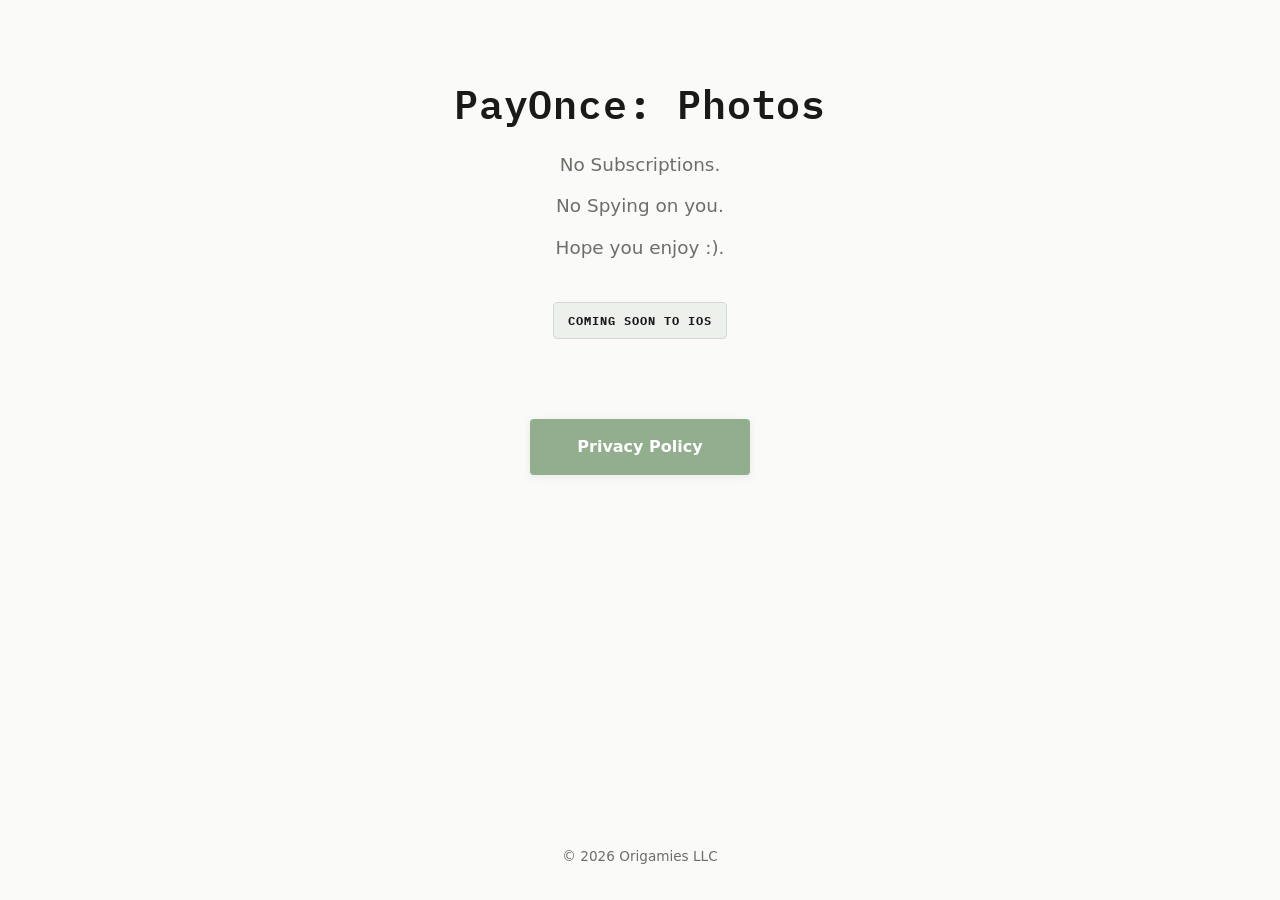
==== index.html @ 7828c0db "Cache-bust stylesheet Co-Authored-By: Claude Fable 5.1 <noreply@anthropic.com> Claude-Session: https" ====
<!DOCTYPE html>
<html lang="en">
<head>
  <meta charset="UTF-8">
  <meta name="viewport" content="width=device-width, initial-scale=1.0">
  <title>PayOnce: Photos</title>
  <meta name="description" content="PayOnce: Photos. No subscriptions. No spying on you. Coming soon to iOS.">
  <link rel="preconnect" href="https://fonts.googleapis.com">
  <link rel="preconnect" href="https://fonts.gstatic.com" crossorigin>
  <link href="https://fonts.googleapis.com/css2?family=IBM+Plex+Mono:wght@400;500;600&display=swap" rel="stylesheet">
  <link rel="stylesheet" href="styles.css?v=3">
</head>
<body>

  <main>
    <section class="hero">
      <div class="container">
        <h1>PayOnce: Photos</h1>
        <div class="lines">
          <p>No Subscriptions.</p>
          <p>No Spying on you.</p>
          <p>Hope you enjoy :).</p>
        </div>
        <span class="coming-soon">Coming soon to iOS</span>
      </div>
    </section>

    <section class="container">
      <div class="link-cards">
        <a href="privacy.html" class="link-card">Privacy Policy</a>
      </div>
    </section>
  </main>

  <footer class="site-footer">
    <div class="container">
      &copy; 2026 Origamies LLC
    </div>
  </footer>

</body>
</html>
---- styles.css ----
/* ===== Reset & Base ===== */
*,
*::before,
*::after {
  margin: 0;
  padding: 0;
  box-sizing: border-box;
}

:root {
  --bg: #FAFAF8;          /* off-white — page background (matches app) */
  --surface: #F2F2EE;     /* soft surface */
  --sage: #93AE8F;        /* brand / buttons (matches app) */
  --sage-dark: #7E9A7A;   /* hover */
  --sage-pale: #EDF1EC;   /* pill background */
  --ink: #1A1A18;         /* headings / primary text */
  --ink-soft: #3B3B36;    /* body text */
  --muted: #6E6E68;       /* secondary text */
  --border: #D8D8D3;      /* subtle border */
}

:root {
  --mono: "IBM Plex Mono", ui-monospace, "SF Mono", Menlo, monospace; /* app font */
}

html {
  font-size: 16px;
}

body {
  font-family: -apple-system, BlinkMacSystemFont, "SF Pro Text", "SF Pro Display", system-ui, sans-serif;
  background-color: var(--bg);
  color: var(--ink-soft);
  line-height: 1.6;
  min-height: 100vh;
  display: flex;
  flex-direction: column;
  -webkit-font-smoothing: antialiased;
}

a {
  color: var(--ink);
  text-decoration: none;
}

img {
  max-width: 100%;
  height: auto;
}

/* ===== Layout ===== */
.container {
  max-width: 640px;
  margin: 0 auto;
  padding: 0 1.5rem;
  width: 100%;
}

main {
  flex: 1;
}

/* ===== Header (inner pages) ===== */
.site-header {
  padding: 1.25rem 0;
}

.back-link {
  font-size: 0.95rem;
  font-weight: 500;
  display: inline-flex;
  align-items: center;
  gap: 0.35rem;
  transition: opacity 0.2s;
}

.back-link:hover {
  opacity: 0.7;
}

/* ===== Hero ===== */
.hero {
  text-align: center;
  padding: 5rem 0 2.5rem;
}

.hero h1 {
  font-family: var(--mono);
  font-size: 2.5rem;
  font-weight: 600;
  letter-spacing: 0.02em;
  line-height: 1.15;
  margin-bottom: 1.5rem;
  color: var(--ink);
}

.hero .lines {
  max-width: 34rem;
  margin: 0 auto 2.5rem;
}

.hero .lines p {
  font-size: 1.15rem;
  color: var(--muted);
  margin-bottom: 0.75rem;
}

.hero .lines p:last-child {
  margin-bottom: 0;
}

.coming-soon {
  display: inline-block;
  font-family: var(--mono);
  font-size: 0.78rem;
  font-weight: 700;
  color: var(--ink);
  background: var(--sage-pale);
  border: 1.5px solid var(--border);
  letter-spacing: 0.08em;
  text-transform: uppercase;
  padding: 0.45rem 0.9rem;
  border-radius: 4px;
}

/* ===== Link Cards ===== */
.link-cards {
  display: flex;
  justify-content: center;
  padding: 2.5rem 0 3rem;
}

.link-card {
  display: inline-flex;
  align-items: center;
  justify-content: center;
  min-width: 220px;
  padding: 0.95rem 1.5rem;
  border-radius: 4px;
  background: var(--sage);
  color: #fff;
  font-weight: 600;
  font-size: 1rem;
  box-shadow: 0 2px 8px rgba(26, 26, 24, 0.08);
  transition: background 0.2s, box-shadow 0.2s, transform 0.15s;
}

.link-card:hover {
  background: var(--sage-dark);
  box-shadow: 0 6px 18px rgba(26, 26, 24, 0.14);
  transform: translateY(-2px);
}

/* ===== Content Pages ===== */
.page-content {
  padding: 2rem 0 4rem;
}

.page-content h1 {
  font-family: var(--mono);
  font-size: 2rem;
  font-weight: 800;
  letter-spacing: -0.02em;
  margin-bottom: 0.5rem;
  color: var(--ink);
}

.placeholder {
  font-size: 1.15rem;
  color: var(--muted);
  padding: 1rem 0 3rem;
}

/* ===== Footer ===== */
.site-footer {
  padding: 2rem 0;
  text-align: center;
  font-size: 0.85rem;
  color: var(--muted);
}

/* ===== Mobile ===== */
@media (max-width: 480px) {
  .hero {
    padding: 3.5rem 0 2rem;
  }
  .hero h1 {
    font-size: 1.85rem;
  }
  .hero .lines p {
    font-size: 1.05rem;
  }
  .link-card {
    width: 100%;
  }
}
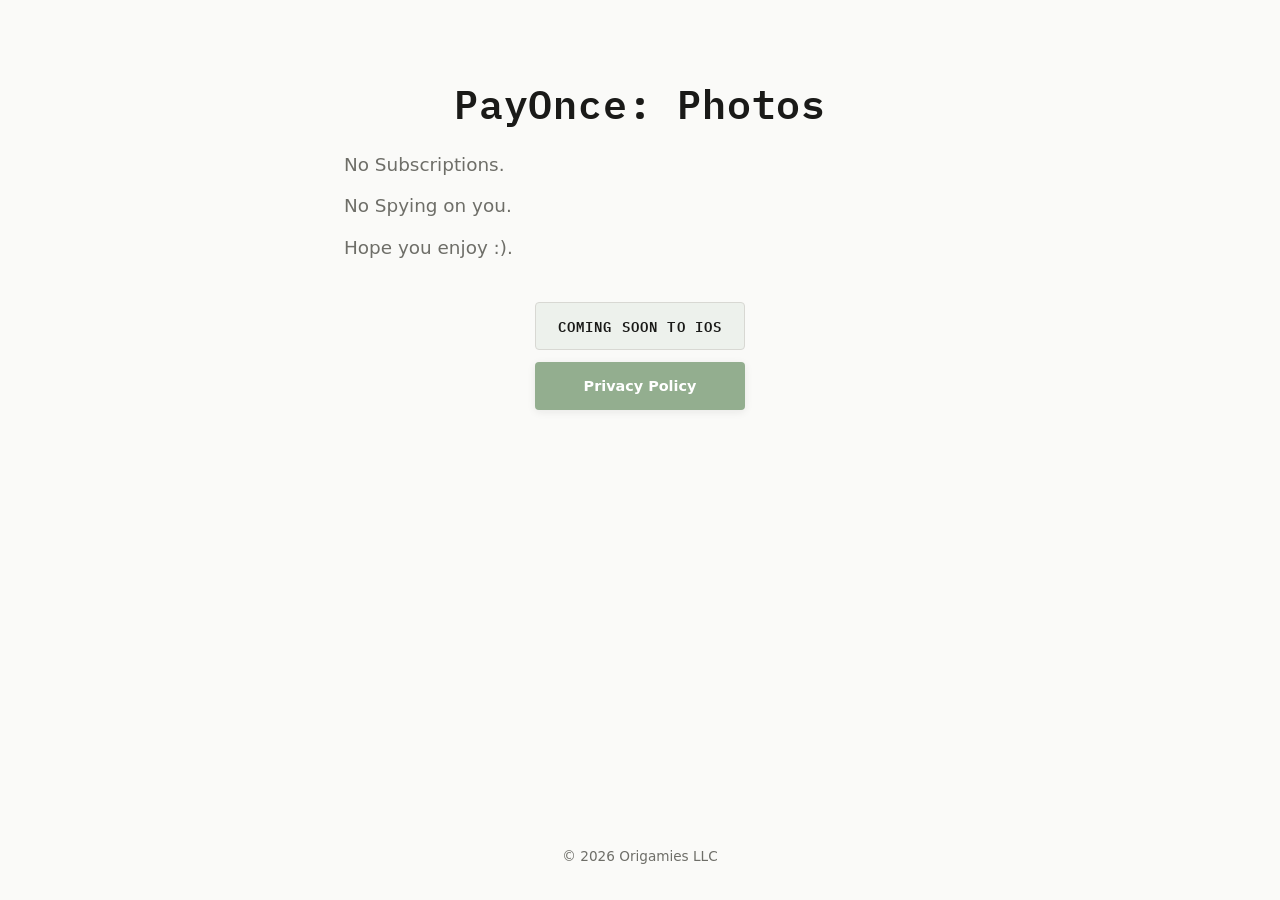
==== commit ad42a56a: "Left-align copy, stack both buttons at one shared size Co-Authored-By: Claude Fable 5.1 <noreply@ant" ====
--- a/index.html
+++ b/index.html
@@ -8,7 +8,7 @@
   <link rel="preconnect" href="https://fonts.googleapis.com">
   <link rel="preconnect" href="https://fonts.gstatic.com" crossorigin>
   <link href="https://fonts.googleapis.com/css2?family=IBM+Plex+Mono:wght@400;500;600&display=swap" rel="stylesheet">
-  <link rel="stylesheet" href="styles.css?v=3">
+  <link rel="stylesheet" href="styles.css?v=4">
 </head>
 <body>
 
@@ -21,13 +21,10 @@
           <p>No Spying on you.</p>
           <p>Hope you enjoy :).</p>
         </div>
-        <span class="coming-soon">Coming soon to iOS</span>
-      </div>
-    </section>
-
-    <section class="container">
-      <div class="link-cards">
-        <a href="privacy.html" class="link-card">Privacy Policy</a>
+        <div class="stack">
+          <span class="btn coming-soon">Coming soon to iOS</span>
+          <a href="privacy.html" class="btn link-card">Privacy Policy</a>
+        </div>
       </div>
     </section>
   </main>
--- a/styles.css
+++ b/styles.css
@@ -17,9 +17,6 @@
   --ink-soft: #3B3B36;    /* body text */
   --muted: #6E6E68;       /* secondary text */
   --border: #D8D8D3;      /* subtle border */
-}
-
-:root {
   --mono: "IBM Plex Mono", ui-monospace, "SF Mono", Menlo, monospace; /* app font */
 }
 
@@ -81,7 +78,7 @@
 /* ===== Hero ===== */
 .hero {
   text-align: center;
-  padding: 5rem 0 2.5rem;
+  padding: 5rem 0 3rem;
 }
 
 .hero h1 {
@@ -95,8 +92,8 @@
 }
 
 .hero .lines {
-  max-width: 34rem;
-  margin: 0 auto 2.5rem;
+  text-align: left;
+  margin-bottom: 2.5rem;
 }
 
 .hero .lines p {
@@ -109,38 +106,40 @@
   margin-bottom: 0;
 }
 
+/* ===== Button stack ===== */
+.stack {
+  display: flex;
+  flex-direction: column;
+  align-items: center;
+  gap: 0.75rem;
+}
+
+.btn {
+  display: inline-flex;
+  align-items: center;
+  justify-content: center;
+  width: 210px;
+  height: 48px;
+  padding: 0 1.25rem;
+  border-radius: 4px;
+  font-size: 0.9rem;
+  line-height: 1;
+}
+
 .coming-soon {
-  display: inline-block;
   font-family: var(--mono);
-  font-size: 0.78rem;
-  font-weight: 700;
+  font-weight: 600;
   color: var(--ink);
   background: var(--sage-pale);
   border: 1.5px solid var(--border);
   letter-spacing: 0.08em;
   text-transform: uppercase;
-  padding: 0.45rem 0.9rem;
-  border-radius: 4px;
-}
-
-/* ===== Link Cards ===== */
-.link-cards {
-  display: flex;
-  justify-content: center;
-  padding: 2.5rem 0 3rem;
 }
 
 .link-card {
-  display: inline-flex;
-  align-items: center;
-  justify-content: center;
-  min-width: 220px;
-  padding: 0.95rem 1.5rem;
-  border-radius: 4px;
   background: var(--sage);
   color: #fff;
   font-weight: 600;
-  font-size: 1rem;
   box-shadow: 0 2px 8px rgba(26, 26, 24, 0.08);
   transition: background 0.2s, box-shadow 0.2s, transform 0.15s;
 }
@@ -159,8 +158,8 @@
 .page-content h1 {
   font-family: var(--mono);
   font-size: 2rem;
-  font-weight: 800;
-  letter-spacing: -0.02em;
+  font-weight: 600;
+  letter-spacing: 0.02em;
   margin-bottom: 0.5rem;
   color: var(--ink);
 }
@@ -190,7 +189,4 @@
   .hero .lines p {
     font-size: 1.05rem;
   }
-  .link-card {
-    width: 100%;
-  }
 }
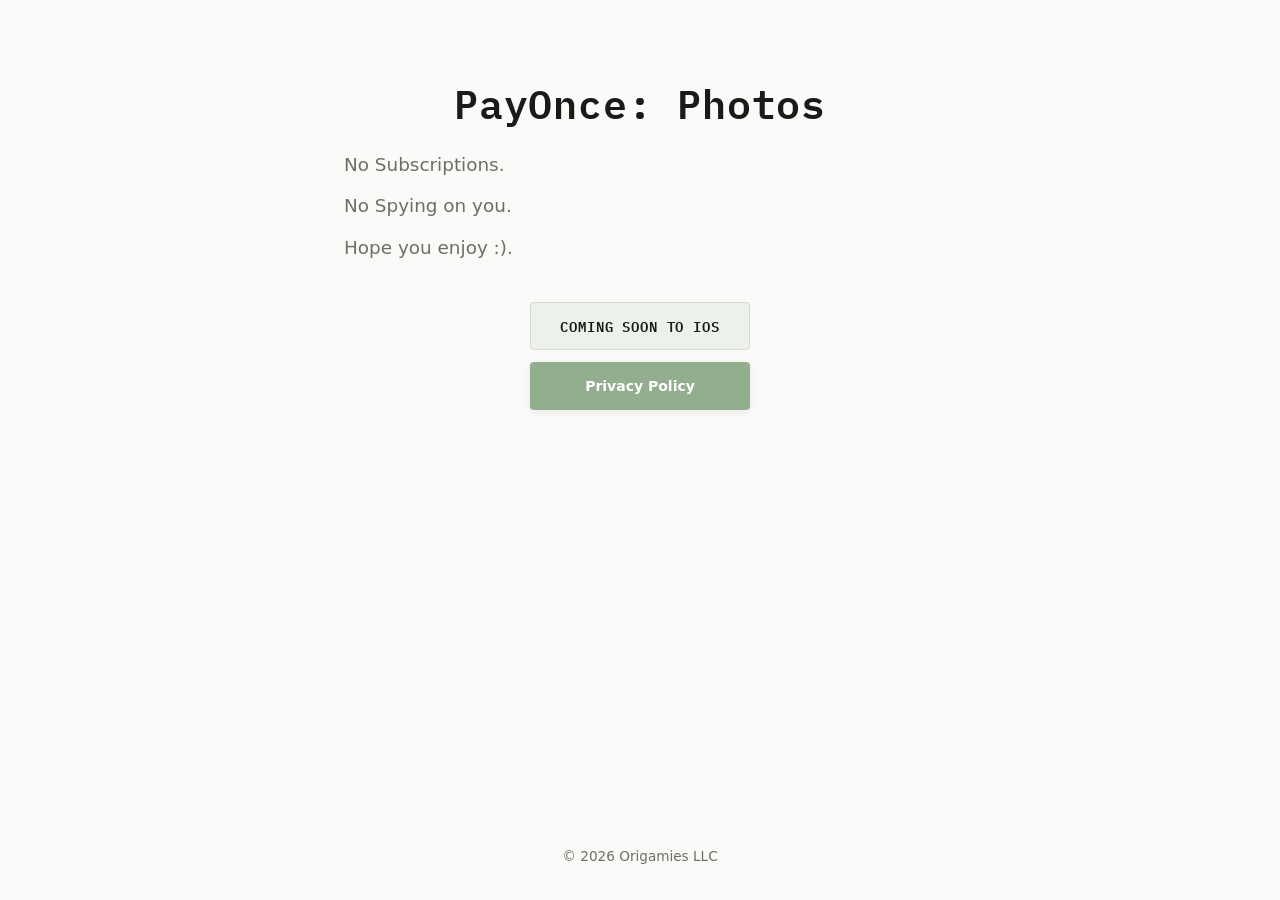
==== commit 70c7c53f: "Widen shared button size so the pill label stays on one line Co-Authored-By: Claude Fable 5.1 <norep" ====
--- a/index.html
+++ b/index.html
@@ -8,7 +8,7 @@
   <link rel="preconnect" href="https://fonts.googleapis.com">
   <link rel="preconnect" href="https://fonts.gstatic.com" crossorigin>
   <link href="https://fonts.googleapis.com/css2?family=IBM+Plex+Mono:wght@400;500;600&display=swap" rel="stylesheet">
-  <link rel="stylesheet" href="styles.css?v=4">
+  <link rel="stylesheet" href="styles.css?v=5">
 </head>
 <body>
 
--- a/styles.css
+++ b/styles.css
@@ -118,12 +118,13 @@
   display: inline-flex;
   align-items: center;
   justify-content: center;
-  width: 210px;
+  width: 220px;
   height: 48px;
-  padding: 0 1.25rem;
+  padding: 0 1rem;
   border-radius: 4px;
-  font-size: 0.9rem;
+  font-size: 0.875rem;
   line-height: 1;
+  white-space: nowrap;
 }
 
 .coming-soon {
@@ -132,7 +133,7 @@
   color: var(--ink);
   background: var(--sage-pale);
   border: 1.5px solid var(--border);
-  letter-spacing: 0.08em;
+  letter-spacing: 0.06em;
   text-transform: uppercase;
 }
 
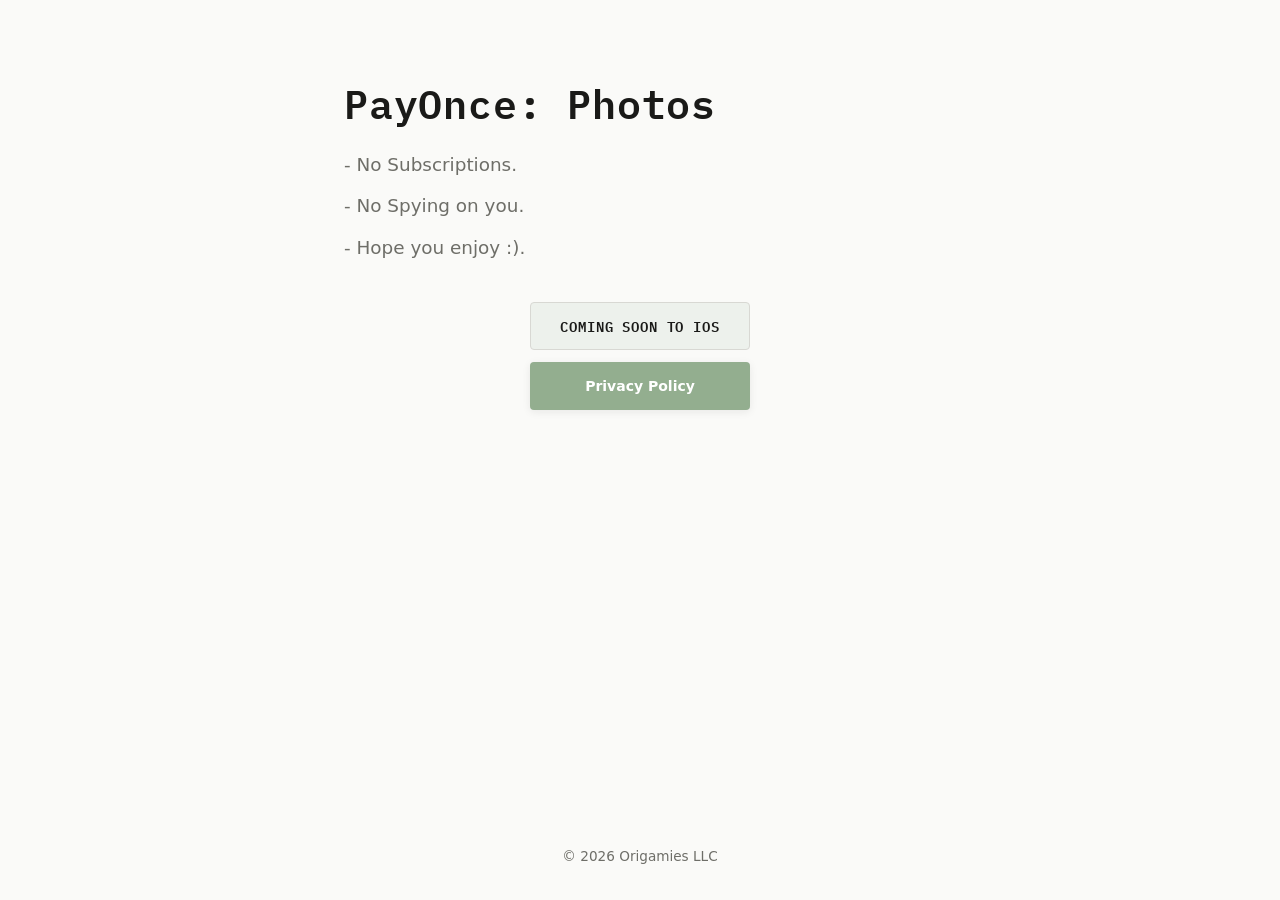
==== commit 5bbb02cc: "Left-align title, dash before each line Co-Authored-By: Claude Fable 5.1 <noreply@anthropic.com> Cla" ====
--- a/index.html
+++ b/index.html
@@ -8,7 +8,7 @@
   <link rel="preconnect" href="https://fonts.googleapis.com">
   <link rel="preconnect" href="https://fonts.gstatic.com" crossorigin>
   <link href="https://fonts.googleapis.com/css2?family=IBM+Plex+Mono:wght@400;500;600&display=swap" rel="stylesheet">
-  <link rel="stylesheet" href="styles.css?v=5">
+  <link rel="stylesheet" href="styles.css?v=6">
 </head>
 <body>
 
@@ -17,9 +17,9 @@
       <div class="container">
         <h1>PayOnce: Photos</h1>
         <div class="lines">
-          <p>No Subscriptions.</p>
-          <p>No Spying on you.</p>
-          <p>Hope you enjoy :).</p>
+          <p>- No Subscriptions.</p>
+          <p>- No Spying on you.</p>
+          <p>- Hope you enjoy :).</p>
         </div>
         <div class="stack">
           <span class="btn coming-soon">Coming soon to iOS</span>
--- a/styles.css
+++ b/styles.css
@@ -82,6 +82,7 @@
 }
 
 .hero h1 {
+  text-align: left;
   font-family: var(--mono);
   font-size: 2.5rem;
   font-weight: 600;
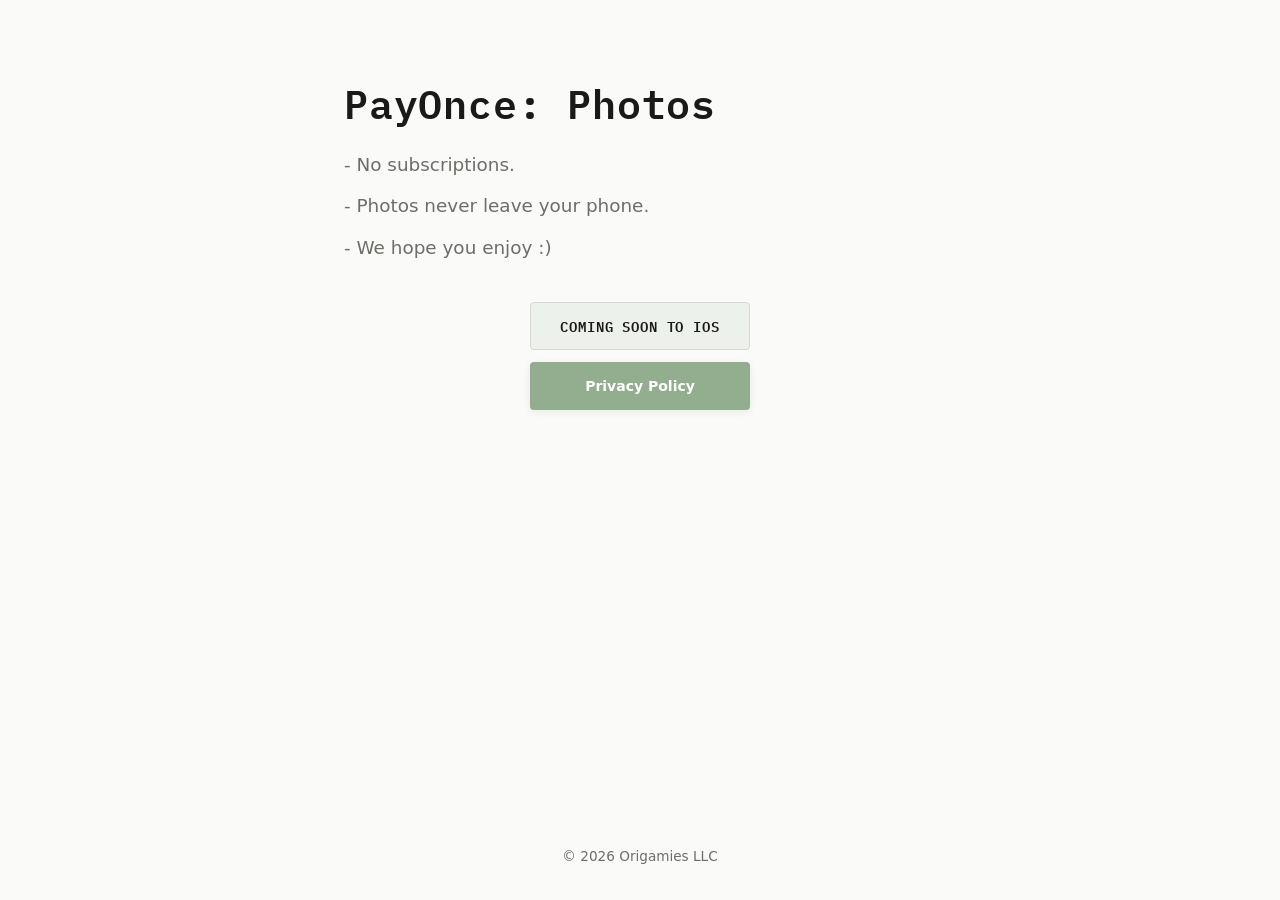
==== commit e2b99c36: "Landing copy: photos never leave your phone Co-Authored-By: Claude Fable 5.1 <noreply@anthropic.com>" ====
--- a/index.html
+++ b/index.html
@@ -4,7 +4,7 @@
   <meta charset="UTF-8">
   <meta name="viewport" content="width=device-width, initial-scale=1.0">
   <title>PayOnce: Photos</title>
-  <meta name="description" content="PayOnce: Photos. No subscriptions. No spying on you. Coming soon to iOS.">
+  <meta name="description" content="PayOnce: Photos. No subscriptions. Photos never leave your phone. Coming soon to iOS.">
   <link rel="preconnect" href="https://fonts.googleapis.com">
   <link rel="preconnect" href="https://fonts.gstatic.com" crossorigin>
   <link href="https://fonts.googleapis.com/css2?family=IBM+Plex+Mono:wght@400;500;600&display=swap" rel="stylesheet">
@@ -17,9 +17,9 @@
       <div class="container">
         <h1>PayOnce: Photos</h1>
         <div class="lines">
-          <p>- No Subscriptions.</p>
-          <p>- No Spying on you.</p>
-          <p>- Hope you enjoy :).</p>
+          <p>- No subscriptions.</p>
+          <p>- Photos never leave your phone.</p>
+          <p>- We hope you enjoy :)</p>
         </div>
         <div class="stack">
           <span class="btn coming-soon">Coming soon to iOS</span>
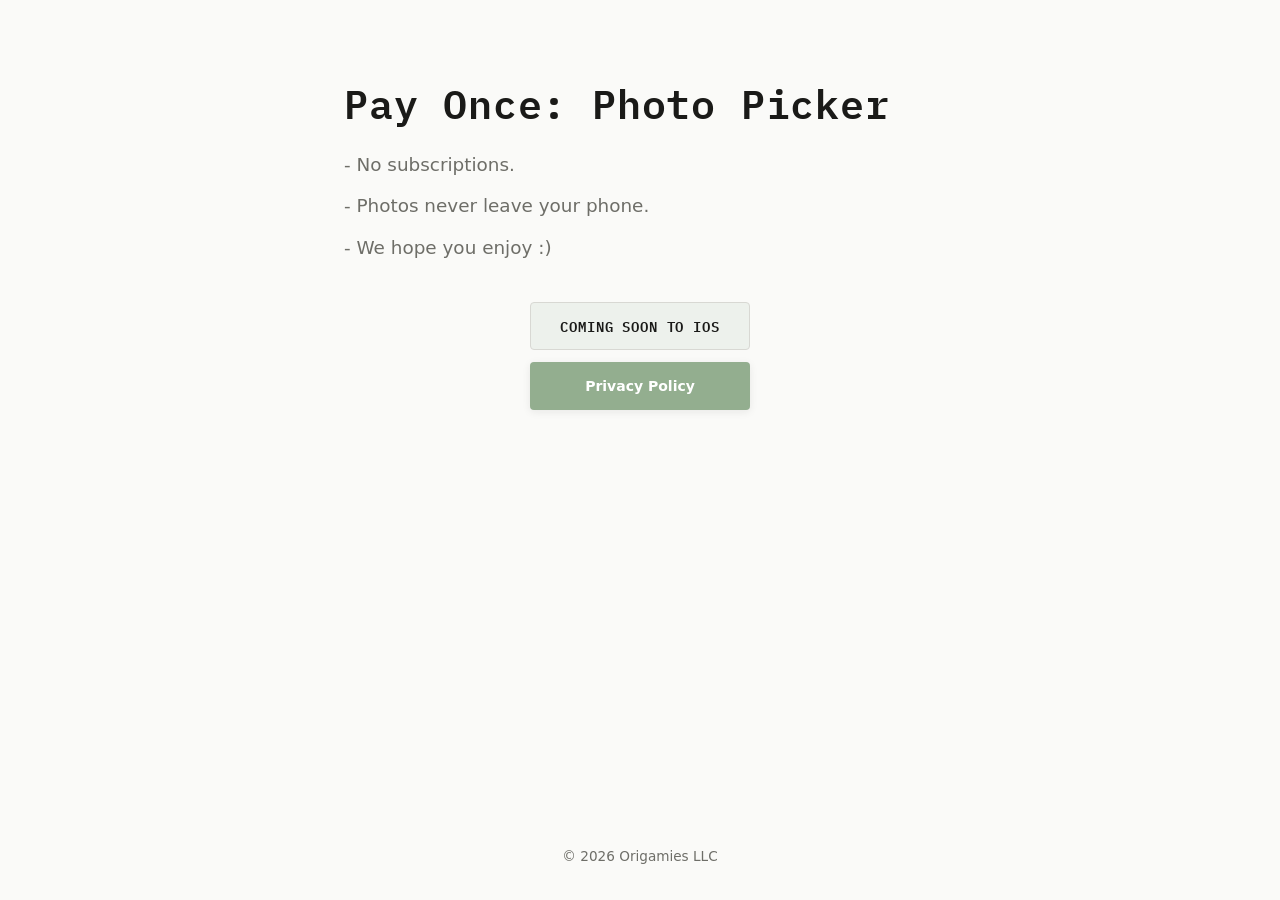
==== commit a5c6f0e1: "Name: Pay Once: Photo Picker Co-Authored-By: Claude Fable 5.1 <noreply@anthropic.com> Claude-Session" ====
--- a/index.html
+++ b/index.html
@@ -3,19 +3,19 @@
 <head>
   <meta charset="UTF-8">
   <meta name="viewport" content="width=device-width, initial-scale=1.0">
-  <title>PayOnce: Photos</title>
-  <meta name="description" content="PayOnce: Photos. No subscriptions. Photos never leave your phone. Coming soon to iOS.">
+  <title>Pay Once: Photo Picker</title>
+  <meta name="description" content="Pay Once: Photo Picker. No subscriptions. Photos never leave your phone. Coming soon to iOS.">
   <link rel="preconnect" href="https://fonts.googleapis.com">
   <link rel="preconnect" href="https://fonts.gstatic.com" crossorigin>
   <link href="https://fonts.googleapis.com/css2?family=IBM+Plex+Mono:wght@400;500;600&display=swap" rel="stylesheet">
-  <link rel="stylesheet" href="styles.css?v=6">
+  <link rel="stylesheet" href="styles.css?v=7">
 </head>
 <body>
 
   <main>
     <section class="hero">
       <div class="container">
-        <h1>PayOnce: Photos</h1>
+        <h1>Pay Once: Photo Picker</h1>
         <div class="lines">
           <p>- No subscriptions.</p>
           <p>- Photos never leave your phone.</p>
--- a/styles.css
+++ b/styles.css
@@ -166,10 +166,51 @@
   color: var(--ink);
 }
 
-.placeholder {
-  font-size: 1.15rem;
+.page-content .subtitle {
   color: var(--muted);
-  padding: 1rem 0 3rem;
+  font-size: 0.95rem;
+  margin-bottom: 2rem;
+}
+
+.page-content h2 {
+  font-family: var(--mono);
+  font-size: 1.05rem;
+  font-weight: 600;
+  letter-spacing: 0.02em;
+  margin-top: 2rem;
+  margin-bottom: 0.5rem;
+  color: var(--ink);
+}
+
+.page-content p,
+.page-content ul,
+.page-content ol {
+  margin-bottom: 1rem;
+  color: var(--ink-soft);
+}
+
+.page-content ul,
+.page-content ol {
+  padding-left: 1.5rem;
+}
+
+.page-content li {
+  margin-bottom: 0.5rem;
+}
+
+.page-content strong {
+  color: var(--ink);
+}
+
+.page-content a {
+  color: var(--ink);
+  font-weight: 500;
+  border-bottom: 2px solid var(--sage);
+  transition: border-color 0.2s;
+}
+
+.page-content a:hover {
+  border-color: var(--sage-dark);
 }
 
 /* ===== Footer ===== */
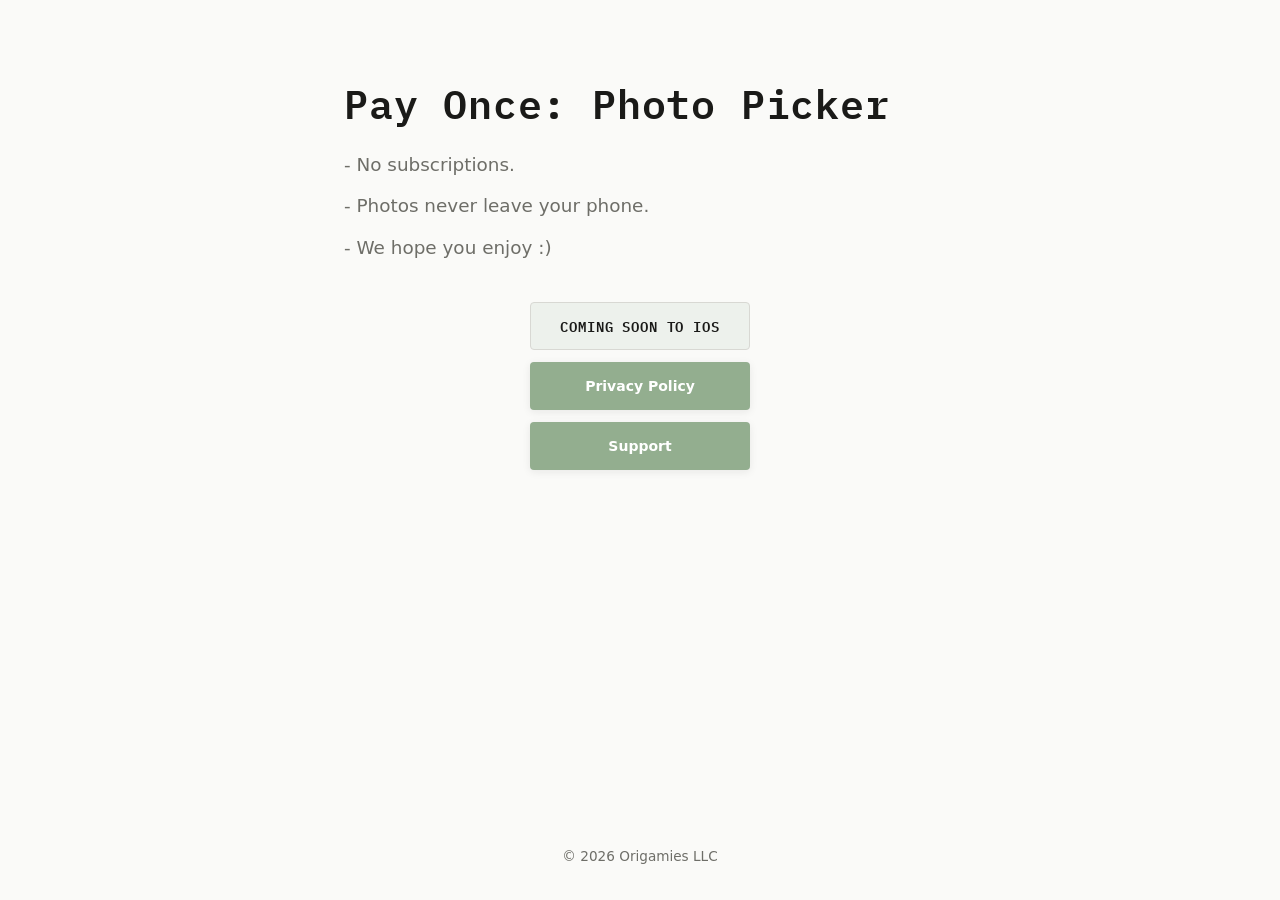
==== commit 48c51363: "Support page + button Co-Authored-By: Claude Fable 5.1 <noreply@anthropic.com> Claude-Session: https" ====
--- a/index.html
+++ b/index.html
@@ -24,6 +24,7 @@
         <div class="stack">
           <span class="btn coming-soon">Coming soon to iOS</span>
           <a href="privacy.html" class="btn link-card">Privacy Policy</a>
+          <a href="support.html" class="btn link-card">Support</a>
         </div>
       </div>
     </section>
